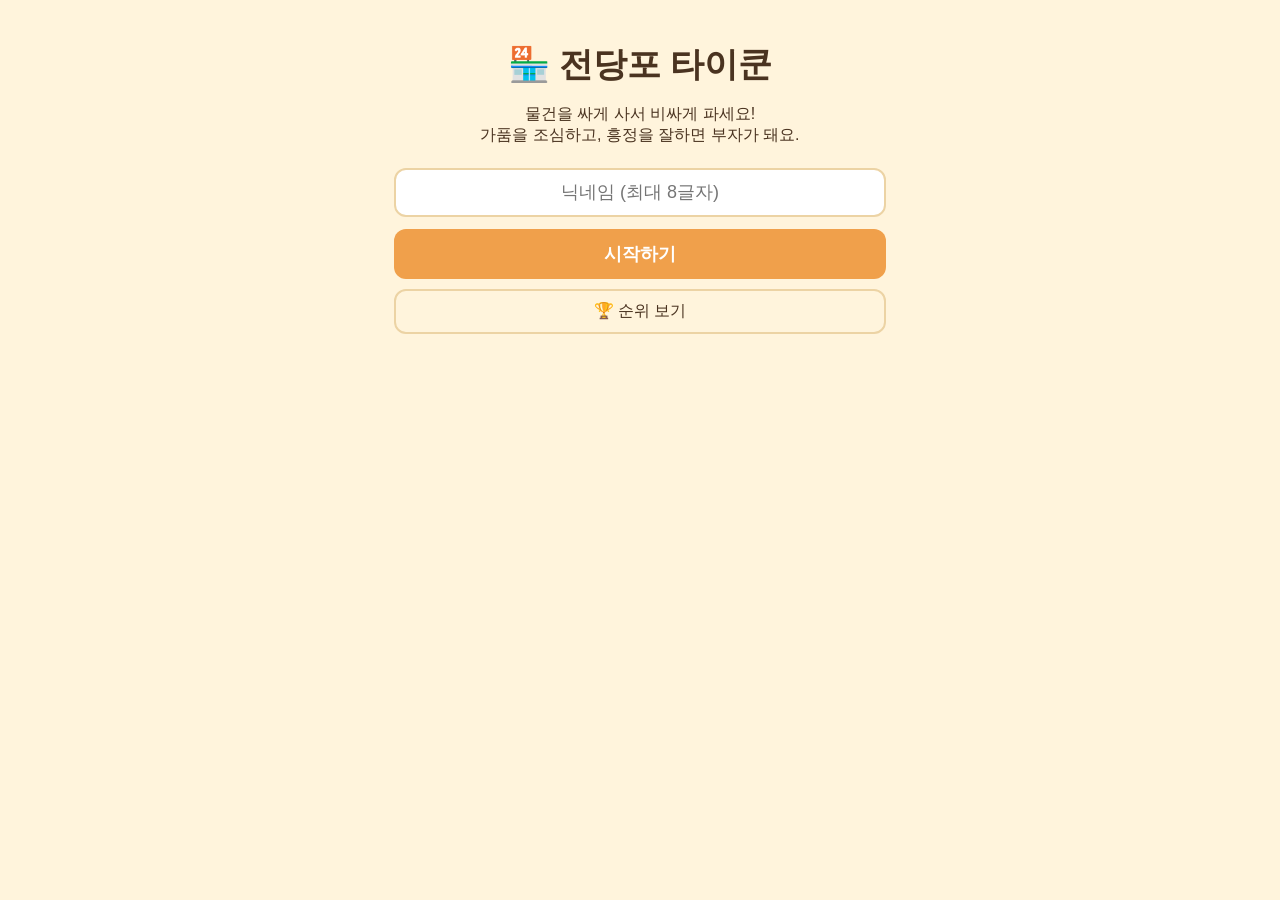
==== index.html @ 79899041 "Scene-based UI with side panel, tablet layouts, AI art, market trends and appraisal uses Co-Authored" ====
<!doctype html>
<html lang="ko">
<head>
<meta charset="utf-8">
<meta name="viewport" content="width=device-width, initial-scale=1, viewport-fit=cover">
<meta name="mobile-web-app-capable" content="yes">
<meta name="apple-mobile-web-app-capable" content="yes">
<meta name="theme-color" content="#fff4dc">
<title>전당포 타이쿤</title>
<link rel="stylesheet" href="style.css?v=3">
</head>
<body>
<header id="top" hidden>
  <div class="brand">🏪 <b id="nick"></b></div>
  <div class="chips">
    <span class="chip"><span id="day"></span>일차</span>
    <span class="chip">손님 <span id="custNo"></span></span>
    <span class="chip money">현금 <span id="cash"></span></span>
    <span class="chip">돋보기 <span id="loupeLeft"></span></span>
    <button id="btnShelf" class="chip btn">재고 <span id="shelfCount"></span></button>
    <button id="btnBoard" class="chip btn ghostchip">🏆 순위</button>
  </div>
</header>

<main id="app">
  <!-- 시작 화면 -->
  <section id="screen-title" class="screen narrow">
    <h1>🏪 전당포 타이쿤</h1>
    <p>물건을 싸게 사서 비싸게 파세요!<br>가품을 조심하고, 흥정을 잘하면 부자가 돼요.</p>
    <input id="nickInput" maxlength="8" placeholder="닉네임 (최대 8글자)" autocomplete="off">
    <button id="btnStart" class="big">시작하기</button>
    <button id="btnTitleBoard" class="ghost">🏆 순위 보기</button>
  </section>

  <!-- 가게 화면: 장면 위에 오른쪽 상담 패널 -->
  <section id="screen-shop" class="screen" hidden>
    <div class="stage" id="stage">
      <div id="customerSprite" class="customer"></div>
      <div class="counter"><div class="top"></div></div>
      <div id="tableItem" class="tableitem"></div>
      <div id="priceTag" class="pricetag"></div>
      <div id="bubble" class="bubble"><div id="bubbleWho" class="bwho"></div><div id="bubbleMsg"></div></div>
      <div id="float" class="float"></div>
      <div id="trend" class="trend"></div>

      <aside class="panel" id="panel">
        <div class="ptop"><span id="stateTag" class="state"></span><span id="moodTag" class="mood"></span></div>
        <div class="who2"><div><b id="whoName"></b> <span id="whoRole" class="small"></span></div><div class="patience">인내심 <span id="dots"></span></div></div>

        <div class="itemrow">
          <div id="thumb" class="thumb"></div>
          <div class="idesc">
            <div id="iname" class="iname"></div>
            <div id="itags" class="itags"></div>
            <div id="irange" class="est"></div>
            <div id="icost" class="small"></div>
          </div>
        </div>

        <div class="offerline"><span id="offerLabel"></span><b id="offerVal"></b></div>

        <div class="mybox" id="negotiate">
          <div class="mine"><span id="askLabel"></span><div class="priceWrap"><input id="price" type="number" inputmode="numeric" min="0" step="100"><span>원</span></div></div>
          <div class="steps" id="steps"></div>
          <div class="steps mults" id="mults"></div>
          <div id="margin" class="margin"></div>
        </div>

        <div class="row2">
          <button id="btnAppraise" class="soft"></button>
          <button id="btnOffer" class="primary"></button>
        </div>
        <button id="btnDeal" class="soft wide"></button>
        <button id="btnDecline" class="danger wide"></button>
        <button id="btnNext" class="primary wide" hidden>다음 손님</button>
      </aside>
    </div>
  </section>

  <!-- 하루 끝 / 상점 -->
  <section id="screen-night" class="screen narrow" hidden>
    <h2 id="nightTitle"></h2>
    <div id="nightSummary" class="card"></div>
    <div id="upgrades"></div>
    <button id="btnNextDay" class="big">다음 날 시작 ▶</button>
  </section>

  <section id="screen-over" class="screen narrow" hidden>
    <h2>😭 파산했어요</h2>
    <p id="overMsg"></p>
    <button id="btnRestart" class="big">다시 시작</button>
  </section>
</main>

<div id="modal" class="modal" hidden>
  <div class="modalbox">
    <h3>🏆 총 재산 순위</h3>
    <div id="board">불러오는 중...</div>
    <button id="btnCloseBoard" class="big">닫기</button>
  </div>
</div>
<div id="shelfModal" class="modal" hidden>
  <div class="modalbox wide">
    <h3>🗄️ 내 재고 <span id="shelfCount2" class="small"></span></h3>
    <div id="shelf"></div>
    <button id="btnCloseShelf" class="big">닫기</button>
  </div>
</div>
<div id="toast" class="toast" hidden></div>
<script type="module" src="js/main.js?v=3"></script>
</body>
</html>
---- style.css ----
:root { --bg:#fff4dc; --card:#fffaf0; --ink:#4a3320; --main:#f0a04b; --main-d:#d98524; --accent:#2fa66a; --line:#ecd3a4; --wood1:#c98a4b; --wood2:#a96b34; --wood3:#7d4a21; --red:#d64545; --panelw:clamp(330px,36vw,420px); --topbar:60px; }
* { box-sizing:border-box; -webkit-tap-highlight-color:transparent; }
[hidden] { display:none !important; }
html, body { margin:0; }
body { background:var(--bg); color:var(--ink); font-family:'Malgun Gothic','Apple SD Gothic Neo',sans-serif; touch-action:manipulation; -webkit-user-select:none; user-select:none; }
input { -webkit-user-select:text; user-select:text; }
button { font-family:inherit; cursor:pointer; border:0; border-radius:12px; padding:10px 14px; font-size:16px; background:var(--line); color:var(--ink); min-height:44px; }
button:active { transform:scale(.97); }
button:disabled { opacity:.45; cursor:default; }
.small { font-size:13px; opacity:.8; }

/* 위 막대 */
header { display:flex; align-items:center; justify-content:space-between; gap:10px; min-height:var(--topbar); padding:8px 14px; background:#fffaf0; border-bottom:3px solid var(--line); position:relative; z-index:20; }
.brand { font-size:18px; white-space:nowrap; }
.chips { display:flex; flex-wrap:wrap; gap:8px; justify-content:flex-end; }
.chip { background:#fff; border:2px solid var(--line); border-radius:12px; padding:6px 12px; font-size:15px; min-height:0; white-space:nowrap; }
.chip.money { font-weight:700; } .chip.btn { cursor:pointer; background:#fff; } .ghostchip { background:transparent !important; }

#app { padding:0; }
.screen { text-align:center; }
.narrow { max-width:520px; margin:0 auto; padding:12px 14px 40px; }
h1 { font-size:34px; margin:30px 0 8px; } h2 { text-align:center; }
input { width:100%; padding:12px; font-size:18px; border:2px solid var(--line); border-radius:12px; text-align:center; margin:6px 0; font-family:inherit; background:#fff; color:var(--ink); }
button.big { background:var(--main); color:#fff; font-size:18px; font-weight:700; padding:13px 18px; width:100%; margin:6px 0; }
button.ghost { background:transparent; border:2px solid var(--line); width:100%; margin:4px 0; }
button.mini { padding:8px 10px; font-size:14px; }
.card { background:#fff; border:2px solid var(--line); border-radius:18px; padding:14px; text-align:left; }

/* ---- 장면 ---- */
.stage { position:relative; width:100%; height:calc(100vh - var(--topbar)); height:calc(100dvh - var(--topbar)); min-height:540px; overflow:hidden;
  background:#e8b878 url(assets/scene/bg.png) center/cover; container-type:size; text-align:left; --free:calc(100% - var(--panelw)); }
.customer { position:absolute; left:calc(var(--free) * .3); bottom:14%; height:80%; transform:translateX(-50%); z-index:1; display:flex; align-items:flex-end; }
.customer img { height:100%; width:auto; filter:drop-shadow(0 8px 8px rgba(0,0,0,.3)); }
.customer span { font-size:40cqh; line-height:1; }
.customer.enter { animation:walkIn .9s ease-out both; }
.customer.idle { animation:bob 2.4s ease-in-out infinite; }
.customer.leave { animation:walkOut .5s ease-in both; }
@keyframes walkIn { from { left:-20%; opacity:0; } 60% { opacity:1; } to { left:calc(var(--free) * .3); } }
@keyframes walkOut { to { left:calc(var(--free) + 20%); opacity:0; } }
@keyframes bob { 0%,100% { transform:translateX(-50%) translateY(0); } 50% { transform:translateX(-50%) translateY(-1.2cqh); } }

.counter { position:absolute; left:-2%; right:-2%; bottom:0; height:25%; z-index:2;
  background:linear-gradient(var(--wood1),var(--wood2) 40%,var(--wood3)); border-top:4px solid #e3a766; box-shadow:0 -6px 12px rgba(0,0,0,.25); }
.counter .top { position:absolute; left:0; right:0; top:0; height:26%; background:linear-gradient(#f0c180,#d9a05e); border-bottom:3px solid var(--wood3); }
.counter::after { content:''; position:absolute; inset:36% 5% 12% 5%; border:3px solid rgba(70,35,10,.35); border-radius:10px; }

.tableitem { position:absolute; left:calc(var(--free) * .66); bottom:19%; height:26%; aspect-ratio:1; transform:translateX(-50%); z-index:3; display:flex; align-items:center; justify-content:center; }
.tableitem::before { content:''; position:absolute; bottom:2%; width:80%; height:8%; border-radius:50%; background:rgba(0,0,0,.28); filter:blur(2px); }
.tableitem img { position:relative; height:100%; width:100%; object-fit:contain; filter:drop-shadow(0 3px 3px rgba(0,0,0,.3)); }
.tableitem span { position:relative; font-size:20cqh; line-height:1; }
.tableitem.drop { animation:drop .5s cubic-bezier(.3,1.6,.5,1) both; }
.tableitem.take { animation:take .45s ease-in both; }
@keyframes drop { from { transform:translateX(-50%) translateY(-140%) scale(.6); opacity:0; } to { transform:translateX(-50%) translateY(0) scale(1); opacity:1; } }
@keyframes take { to { transform:translateX(-50%) translateY(-60%) scale(.3); opacity:0; } }

.pricetag { position:absolute; left:calc(var(--free) * .66); bottom:5%; transform:translateX(-50%); z-index:4; font-size:clamp(26px,6cqh,50px); font-weight:900; color:#fff; -webkit-text-stroke:0; text-shadow:0 0 6px #000,0 3px 0 #000,2px 0 0 #000,-2px 0 0 #000; white-space:nowrap; pointer-events:none; }

.bubble { position:absolute; left:3%; top:4%; max-width:min(520px, calc(var(--free) - 40px)); z-index:5; background:#fffdf5; border:3px solid #a96b34; border-radius:16px; padding:10px 16px 12px; font-size:clamp(15px,2.8cqh,22px); line-height:1.4; box-shadow:0 3px 0 rgba(0,0,0,.15); }
.bubble .bwho { font-size:.7em; color:#9a6a3a; margin-bottom:2px; }
.float { position:absolute; left:calc(var(--free) * .66); bottom:36%; transform:translateX(-50%); z-index:6; font-weight:900; font-size:clamp(24px,5cqh,44px); color:#fff; text-shadow:0 0 8px #000,0 3px 0 #000; pointer-events:none; opacity:0; white-space:nowrap; }
.float.go { animation:floatUp 1.4s ease-out both; }
@keyframes floatUp { 0% { opacity:0; transform:translateX(-50%) translateY(0); } 15% { opacity:1; } 100% { opacity:0; transform:translateX(-50%) translateY(-70px); } }

.trend { position:absolute; left:14px; bottom:14px; z-index:6; max-width:calc(var(--free) * .66 - 110px); background:rgba(255,250,240,.95); border:2px solid var(--line); border-radius:14px; padding:8px 12px; font-size:14px; display:flex; flex-direction:column; gap:5px; align-items:flex-start; }
.trend .t { border-radius:10px; padding:3px 10px; font-weight:700; border:2px solid; } .trend .up { background:#e1f4e6; border-color:#7cc592; color:#1e7a3c; } .trend .down { background:#fde4e2; border-color:#e59a95; color:#b23a33; }

/* ---- 오른쪽 상담 패널 ---- */
.panel { position:absolute; top:10px; right:10px; bottom:10px; width:var(--panelw); z-index:10; overflow:auto; background:rgba(255,250,240,.97); border:3px solid var(--line); border-radius:20px; padding:12px; box-shadow:0 6px 20px rgba(60,30,0,.3); display:flex; flex-direction:column; gap:7px; }
.ptop { display:flex; justify-content:space-between; align-items:center; }
.state { font-size:13px; opacity:.8; } .mood { background:#e8e4da; border-radius:10px; padding:2px 10px; font-size:13px; font-weight:700; }
.who2 { display:flex; justify-content:space-between; align-items:center; gap:8px; font-size:16px; } .who2 b { font-size:20px; }
.patience { font-size:13px; color:var(--accent); font-weight:700; white-space:nowrap; } .patience .off { color:#c9c2b2; }
.itemrow { display:flex; gap:10px; padding:8px 4px; border-top:2px solid var(--line); border-bottom:2px solid var(--line); }
.thumb { width:72px; height:72px; flex-shrink:0; background:#fff; border:2px solid var(--line); border-radius:12px; display:flex; align-items:center; justify-content:center; font-size:46px; }
.thumb img { width:100%; height:100%; object-fit:contain; }
.iname { font-weight:800; font-size:17px; }
.itags { display:flex; flex-wrap:wrap; gap:4px; margin:3px 0; }
.tag { font-size:12px; border:1.5px solid var(--line); background:#fff; border-radius:8px; padding:1px 8px; } .tag.up { background:#e1f4e6; border-color:#7cc592; color:#1e7a3c; } .tag.down { background:#fde4e2; border-color:#e59a95; color:#b23a33; } .tag.fake { background:#fde4e2; border-color:#e59a95; color:#b23a33; font-weight:700; } .tag.real { background:#e1f4e6; border-color:#7cc592; color:#1e7a3c; font-weight:700; }
.est { font-size:14px; color:#7a5a1e; font-weight:700; }
.offerline { display:flex; justify-content:space-between; align-items:baseline; font-size:15px; } .offerline b { font-size:24px; color:#c66a0a; }
.mybox { background:#fff6e6; border:2px solid var(--line); border-radius:16px; padding:8px 10px; }
.mine { display:flex; justify-content:space-between; align-items:center; gap:8px; font-weight:700; color:#8a5a14; }
.priceWrap { display:flex; align-items:baseline; gap:4px; flex:1; justify-content:flex-end; }
.priceWrap input { width:100%; max-width:170px; border:0; background:transparent; text-align:right; font-size:24px; font-weight:800; padding:0; margin:0; color:var(--ink); } .priceWrap span { font-size:18px; font-weight:700; }
.steps { display:grid; grid-template-columns:repeat(6,1fr); gap:5px; margin-top:6px; } .steps.mults { grid-template-columns:repeat(3,1fr); }
.steps button { background:#fff; border:2px solid var(--line); font-size:14px; padding:4px 2px; min-height:38px; border-radius:12px; }
.steps.mults button { font-size:13px; color:#8a6a40; }
.margin { margin-top:6px; font-size:13px; line-height:1.35; font-weight:700; } .margin.gain { color:var(--accent); } .margin.loss { color:var(--red); }
.row2 { display:grid; grid-template-columns:1fr 1.15fr; gap:8px; }
button.primary { background:var(--main); color:#fff; font-weight:800; font-size:16px; min-height:46px; border:2px solid var(--main-d); }
button.soft { background:#fff; border:2px solid var(--line); font-weight:700; min-height:46px; font-size:15px; }
button.danger { background:#fde4e2; color:#b23a33; border:2px solid #f0b6b2; font-weight:700; min-height:42px; }
button.wide { width:100%; }

.shelfgrid, #shelf { display:grid; grid-template-columns:repeat(auto-fill,minmax(120px,1fr)); gap:10px; margin:10px 0; }
.slot { background:#fff; border:2px solid var(--line); border-radius:14px; padding:8px 4px; text-align:center; font-size:13px; min-height:130px; }
.slot .e { font-size:34px; height:60px; display:flex; align-items:center; justify-content:center; } .slot .e img { height:60px; }
.slot.empty { opacity:.4; display:flex; align-items:center; justify-content:center; }
.slot button { font-size:12px; padding:4px 6px; margin-top:4px; min-height:36px; }

.up { display:flex; justify-content:space-between; align-items:center; gap:10px; background:#fff; border:2px solid var(--line); border-radius:14px; padding:10px 12px; margin:8px 0; text-align:left; }
.modal { position:fixed; inset:0; background:rgba(0,0,0,.45); display:flex; align-items:center; justify-content:center; padding:16px; z-index:30; }
.modalbox { background:#fff; border-radius:18px; padding:16px; width:100%; max-width:420px; max-height:88vh; overflow:auto; text-align:left; } .modalbox.wide { max-width:680px; }
.rank { display:flex; justify-content:space-between; padding:6px 4px; border-bottom:1px solid var(--line); } .rank.me { background:#fff3d6; font-weight:700; }
.toast { position:fixed; bottom:24px; left:50%; transform:translateX(-50%); background:#333; color:#fff; padding:10px 16px; border-radius:20px; z-index:40; max-width:90%; }

/* ---- 세로 태블릿 / 폰: 장면 위, 패널 아래 ---- */
@media (max-width:900px), (max-aspect-ratio:1/1) {
  :root { --panelw:0px; }
  .brand { display:none; } header { justify-content:center; padding:6px 8px; } .chips { justify-content:center; gap:6px; } .chip { padding:5px 9px; font-size:14px; }
  .stage { height:auto; min-height:0; overflow:visible; background:none; container-type:normal; display:flex; flex-direction:column; }
  .stage::before { content:''; display:block; width:100%; height:var(--sceneh); background:#e8b878 url(assets/scene/bg.png) center/cover; }
  /* 장면 요소들을 위 16:10 영역에 겹쳐 놓기 */
  .customer, .counter, .tableitem, .pricetag, .bubble, .float, .trend { position:absolute; }
  :root { --sceneh:min(62.5vw, 55vh); }
  .customer { top:0; bottom:auto; height:calc(var(--sceneh) * .82); left:30%; margin-top:calc(var(--sceneh) * .1); }
  .customer span { font-size:calc(var(--sceneh) * .4); }
  .counter { top:calc(var(--sceneh) * .75); bottom:auto; height:calc(var(--sceneh) * .25); }
  .tableitem { top:calc(var(--sceneh) * .48); bottom:auto; height:calc(var(--sceneh) * .26); left:66%; }
  .tableitem span { font-size:calc(var(--sceneh) * .2); }
  .pricetag { top:calc(var(--sceneh) * .83); bottom:auto; left:66%; font-size:clamp(20px,calc(var(--sceneh) * .09),40px); }
  .bubble { top:8px; left:8px; max-width:62%; font-size:clamp(13px,3.6vw,18px); }
  .float { top:calc(var(--sceneh) * .4); bottom:auto; left:66%; }
  .trend { top:calc(var(--sceneh) - 46px); bottom:auto; left:8px; padding:4px 8px; font-size:12px; max-width:44%; flex-direction:row; flex-wrap:wrap; align-items:center; gap:4px; }
  @keyframes walkIn { from { left:-20%; opacity:0; } 60% { opacity:1; } to { left:30%; } }
  @keyframes walkOut { to { left:120%; opacity:0; } }
  .panel { position:static; width:auto; margin:10px; border-radius:20px; box-shadow:none; }
}
@media (min-width:600px) and (max-aspect-ratio:1/1) { .panel { max-width:640px; margin:12px auto; } }

@media (min-width:901px) and (max-height:800px) { #icost { display:none; } .patience { font-size:12px; } .est { font-size:13px; } }
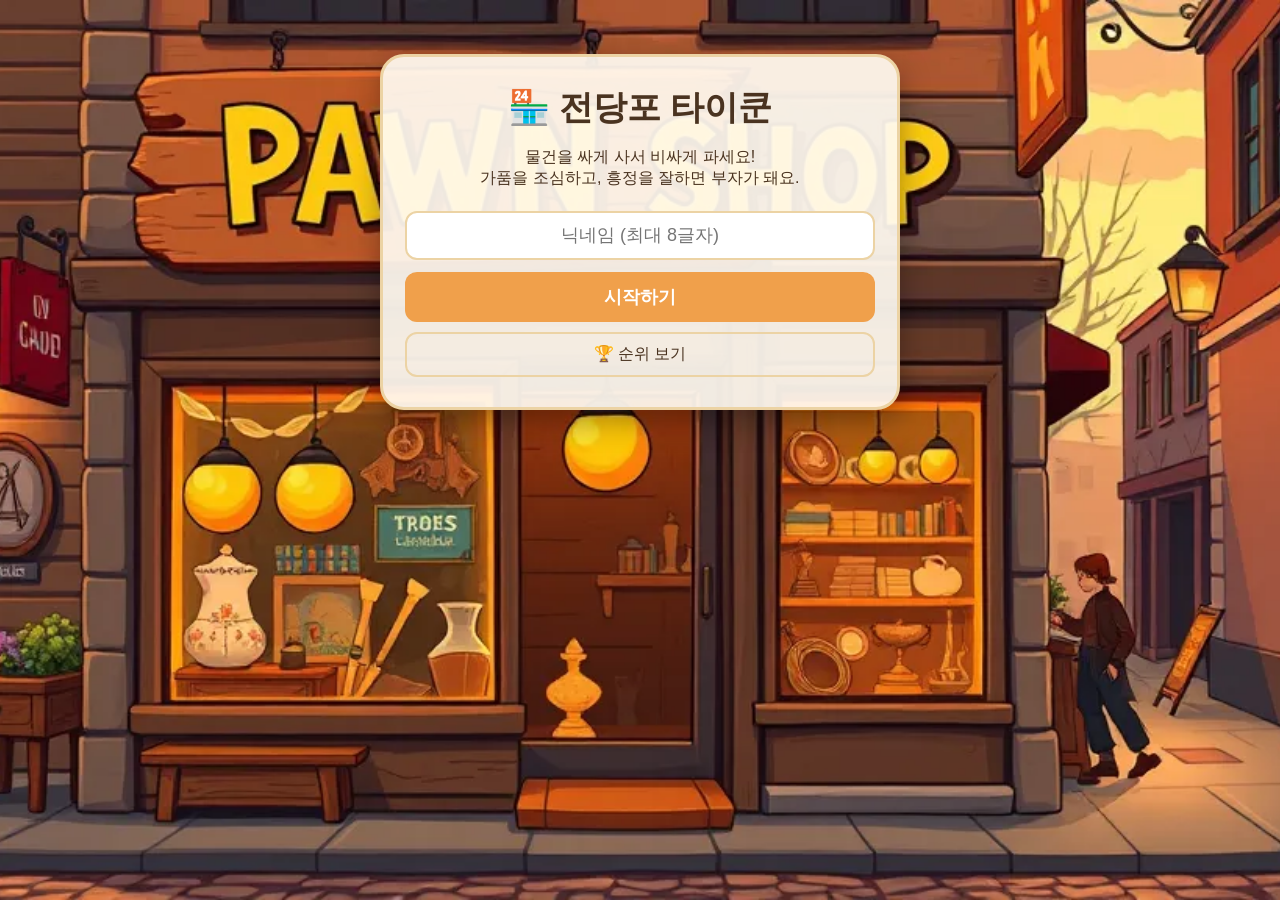
==== commit 99672cff: "Remove display shelf; add collectors, marketing helper (may be a scam), title background - Customers" ====
--- a/index.html
+++ b/index.html
@@ -7,7 +7,7 @@
 <meta name="apple-mobile-web-app-capable" content="yes">
 <meta name="theme-color" content="#fff4dc">
 <title>전당포 타이쿤</title>
-<link rel="stylesheet" href="style.css?v=3">
+<link rel="stylesheet" href="style.css?v=10">
 </head>
 <body>
 <header id="top" hidden>
@@ -70,7 +70,6 @@
           <button id="btnAppraise" class="soft"></button>
           <button id="btnOffer" class="primary"></button>
         </div>
-        <button id="btnDeal" class="soft wide"></button>
         <button id="btnDecline" class="danger wide"></button>
         <button id="btnNext" class="primary wide" hidden>다음 손님</button>
       </aside>
@@ -101,12 +100,12 @@
 </div>
 <div id="shelfModal" class="modal" hidden>
   <div class="modalbox wide">
-    <h3>🗄️ 내 재고 <span id="shelfCount2" class="small"></span></h3>
+    <h3>📦 내 재고 <span id="shelfCount2" class="small"></span></h3>
     <div id="shelf"></div>
     <button id="btnCloseShelf" class="big">닫기</button>
   </div>
 </div>
 <div id="toast" class="toast" hidden></div>
-<script type="module" src="js/main.js?v=3"></script>
+<script type="module" src="js/main.js?v=9"></script>
 </body>
 </html>
--- a/style.css
+++ b/style.css
@@ -92,7 +92,7 @@
 button.danger { background:#fde4e2; color:#b23a33; border:2px solid #f0b6b2; font-weight:700; min-height:42px; }
 button.wide { width:100%; }
 
-.shelfgrid, #shelf { display:grid; grid-template-columns:repeat(auto-fill,minmax(120px,1fr)); gap:10px; margin:10px 0; }
+.shelfgrid { display:grid; grid-template-columns:repeat(auto-fill,minmax(120px,1fr)); gap:10px; margin:10px 0; }
 .slot { background:#fff; border:2px solid var(--line); border-radius:14px; padding:8px 4px; text-align:center; font-size:13px; min-height:130px; }
 .slot .e { font-size:34px; height:60px; display:flex; align-items:center; justify-content:center; } .slot .e img { height:60px; }
 .slot.empty { opacity:.4; display:flex; align-items:center; justify-content:center; }
@@ -129,3 +129,11 @@
 @media (min-width:600px) and (max-aspect-ratio:1/1) { .panel { max-width:640px; margin:12px auto; } }
 
 @media (min-width:901px) and (max-height:800px) { #icost { display:none; } .patience { font-size:12px; } .est { font-size:13px; } }
+
+#shelf .sec { margin:12px 0 2px; font-size:14px; font-weight:700; opacity:1; }
+
+/* 시작 화면 배경 */
+body.title { background:#2b1a0e; }
+body.title::before { content:''; position:fixed; inset:0; z-index:-1; background:url(assets/scene/title.png) center/cover no-repeat; }  /* fixed 배경 대신: 태블릿에서도 안전 */
+body.title #screen-title { margin-top:6vh; background:rgba(255,250,240,.93); border:3px solid var(--line); border-radius:24px; box-shadow:0 10px 30px rgba(0,0,0,.35); padding:18px 22px 26px; }
+body.title #screen-title h1 { margin-top:10px; }
